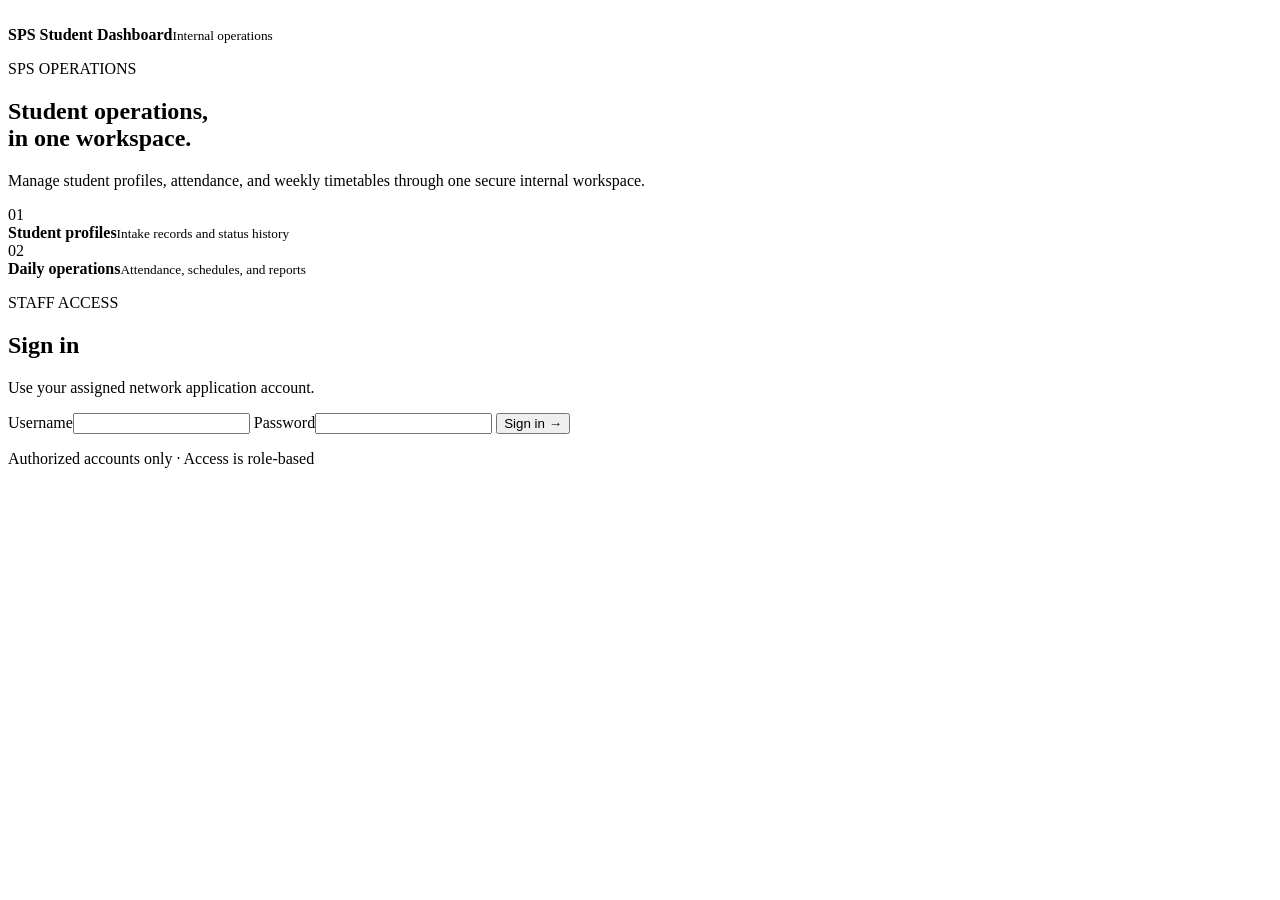
==== app/static/index.html @ d39a98c6 "Add versioned timetable resource profile lifecycle (#100) * Add versioned timetable resource profile" ====
<!doctype html>
<html lang="en">
<head>
  <meta charset="utf-8">
  <meta name="viewport" content="width=device-width, initial-scale=1">
  <title>SPS Student Dashboard</title>
  <link rel="icon" type="image/svg+xml" href="/ui/sps-dashboard-logo.svg">
  <link rel="stylesheet" href="/ui/app.css">
  <script type="module" src="/ui/app.js"></script>
</head>
<body>
  <header class="brand"><img class="brand-logo" src="/ui/sps-dashboard-logo.svg" alt="" aria-hidden="true"><div><strong>SPS Student Dashboard</strong><small>Internal operations</small></div></header>
  <main>
    <div id="notice" role="status" aria-live="polite"></div>
    <section id="signin" class="auth-card" aria-labelledby="signin-title">
      <div class="auth-welcome">
        <p class="eyebrow">SPS OPERATIONS</p>
        <h2>Student operations,<br>in one workspace.</h2>
        <p>Manage student profiles, attendance, and weekly timetables through one secure internal workspace.</p>
        <div class="auth-feature"><span>01</span><div><strong>Student profiles</strong><small>Intake records and status history</small></div></div>
        <div class="auth-feature"><span>02</span><div><strong>Daily operations</strong><small>Attendance, schedules, and reports</small></div></div>
      </div>
      <div class="auth-form-panel">
        <p class="eyebrow">STAFF ACCESS</p><h1 id="signin-title">Sign in</h1>
        <p>Use your assigned network application account.</p>
        <form id="login-form">
          <label>Username<input name="username" autocomplete="username" maxlength="120" required></label>
          <label>Password<input name="password" type="password" autocomplete="current-password" maxlength="200" required></label>
          <button type="submit">Sign in <span aria-hidden="true">→</span></button>
        </form>
        <p class="auth-footnote">Authorized accounts only · Access is role-based</p>
      </div>
    </section>
    <section id="password-screen" class="auth-card" aria-labelledby="password-title" hidden>
      <h1 id="password-title">Change your password</h1>
      <p id="password-help">Choose a new password with at least 12 characters.</p>
      <form id="password-form">
        <label>Current password<input name="current_password" type="password" autocomplete="current-password" maxlength="200" required></label>
        <label>New password<input name="new_password" type="password" autocomplete="new-password" minlength="12" maxlength="200" required></label>
        <label>Confirm new password<input name="confirmation" type="password" autocomplete="new-password" minlength="12" maxlength="200" required></label>
        <button type="submit">Save new password</button>
      </form>
      <button id="password-cancel" class="secondary" type="button">Sign out</button>
    </section>
    <section id="setup-screen" class="auth-card" aria-labelledby="setup-title" hidden>
      <p class="eyebrow">FIRST-RUN SETUP</p>
      <h1 id="setup-title">Create administrator access</h1>
      <p>Before normal operations open, create the named IT Administrator account. Its temporary password must be shared through your approved secure channel and changed at first sign-in.</p>
      <form id="setup-form">
        <label>IT Administrator username<input name="username" autocomplete="off" minlength="3" maxlength="120" pattern="[A-Za-z0-9._-]+" required></label>
        <label>Temporary password<input name="temporary_password" type="password" autocomplete="new-password" minlength="12" maxlength="200" required></label>
        <label>Confirm temporary password<input name="confirmation" type="password" autocomplete="new-password" minlength="12" maxlength="200" required></label>
        <button type="submit">Create account and finish setup</button>
      </form>
      <p>Setup is recorded in the audit log. Normal application functions unlock after this step.</p>
      <button id="setup-signout" class="secondary" type="button">Sign out</button>
    </section>
    <section id="workspace" hidden>
      <div class="workspace-bar"><div><h1 id="workspace-title">Workspace</h1><p id="identity"></p></div><div class="actions"><button id="change-password" class="secondary">Change password</button><button id="signout" class="secondary">Sign out</button></div></div>
      <nav aria-label="Workspace"><button id="dashboard-nav" class="secondary">Dashboard</button><button id="profiles-nav" class="secondary" hidden>Student profiles</button><button id="attendance-nav" class="secondary" hidden>Attendance</button><button id="timetable-nav" class="secondary">Timetable / Schedule</button><button id="legacy-pri-nav" class="secondary" hidden>Legacy timetable preflight</button><button id="users-nav" class="secondary" hidden>User administration</button><button id="audit-nav" class="secondary" hidden>Audit log</button><button id="reference-data-nav" class="secondary" hidden>Reference data</button><button id="sessions-nav" class="secondary">Account sessions</button></nav>
      <section id="dashboard-panel" hidden aria-labelledby="dashboard-title">
        <div class="section-bar"><h2 id="dashboard-title">Intake and attendance overview</h2><div class="actions"><button id="dashboard-export" class="secondary">Download filtered Excel report</button><button id="refresh-dashboard">Refresh data</button></div></div>
        <form id="dashboard-filter" class="filters">
          <label>Class<input name="class_name" maxlength="120" placeholder="All classes"></label>
          <label>Institution<input name="institution" maxlength="120" placeholder="All institutions"></label>
          <label>Category<input name="category" maxlength="40" placeholder="All categories"></label>
          <label>Profile status<select name="status"><option value="ACTIVE" selected>Active</option><option value="INACTIVE">Inactive</option><option value="ALL">All statuses</option></select></label>
          <label>Academic year<input name="academic_year" maxlength="20" placeholder="All years"></label>
          <label>Attendance from<input name="date_from" type="date"></label>
          <label>Attendance to<input name="date_to" type="date"></label>
          <button type="submit">Apply filters</button>
        </form>
        <p id="dashboard-freshness"></p>
        <p>Profile filters apply to current student profiles. Class and date filters apply to attendance sessions; attendance is not retroactively filtered by current profile attributes.</p>
        <section class="panel" aria-labelledby="monthly-report-title">
          <h3 id="monthly-report-title">Monthly attendance register</h3>
          <form id="monthly-attendance-report" class="filters">
            <label>Class<input name="class_name" maxlength="120" required></label>
            <label>Month<input name="month" type="month" required></label>
            <button type="submit">Download Excel register</button>
          </form>
          <p>Exports the active class roster with AM/PM columns, formatted for printing. Attendance codes: P present, A absent, L late, E excused, M missing.</p>
        </section>
        <div class="metrics" id="metrics"></div>
        <div class="columns"><section class="panel"><h3>Matching students by class</h3><div id="class-counts"></div></section><section class="panel"><h3>Matching students by category</h3><div id="category-counts"></div></section><section class="panel"><h3>Matching students by institution</h3><div id="institution-counts"></div></section><section class="panel"><h3>Matching students by recorded age</h3><p>Age is grouped using the profile's age in its recorded academic year.</p><div id="age-counts"></div></section></div>
        <section class="panel"><h3>Attendance sessions</h3><div class="table-wrap"><table><thead><tr><th>Date</th><th>Class</th><th>Session</th><th>Present / late</th><th>Recorded</th><th>Expected</th><th>Rate</th></tr></thead><tbody id="attendance-trend"></tbody></table></div></section>
      </section>
      <section id="profiles-panel" hidden aria-labelledby="profiles-title">
        <div class="section-bar"><h2 id="profiles-title">Student profiles</h2><button id="new-student">New student</button></div>
        <section id="student-import-panel" class="panel" aria-labelledby="student-import-title">
          <h3 id="student-import-title">Import Student Intake workbook</h3>
          <p>Select the intake year matching the sheet to import. The preview reports row numbers and field errors without displaying student values. Uploads and staged records are encrypted in the database.</p>
          <form id="student-import-form" class="filters">
            <label>Intake worksheet<select name="source_workbook"><option value="STUDENT_INTAKE_2023" selected>Student Intake 2023</option><option value="STUDENT_INTAKE_2021">Student Intake 2021</option></select></label>
            <label>Intake workbook (.xlsx)<input name="workbook" type="file" accept=".xlsx,application/vnd.openxmlformats-officedocument.spreadsheetml.sheet" required></label>
            <button type="submit">Upload and preview</button>
          </form>
          <div id="student-import-preview" hidden>
            <p id="student-import-summary"></p>
            <ul id="student-import-errors"></ul>
            <section id="student-import-warning-panel" class="panel notice-panel" hidden>
              <p>Some identity or contact values are stored as numbers in Excel. Excel may already have removed leading zeroes or rounded long numbers. Verify these values against the source before importing.</p>
              <ul id="student-import-warnings"></ul>
              <label><input id="student-import-warnings-confirm" type="checkbox"> I reviewed and accept these numeric-cell values.</label>
            </section>
            <div class="actions">
              <button id="student-import-create" type="button">Create new profiles only</button>
              <button id="student-import-update" type="button" class="secondary">Update existing profiles</button>
            </div>
            <p>Update-existing mode explicitly updates matching identifiers and creates new ones. Blank workbook cells preserve saved values. A profile changed after preview blocks the whole import.</p>
          </div>
        </section>
        <form id="profile-search" class="filters">
          <label>Search identifier or name<input name="q" maxlength="120"></label>
          <label>Profile class filter<input name="class_name" maxlength="120"></label>
          <label>Profile institution filter<input name="institution" maxlength="120"></label>
          <label>Profile status filter<input name="status" maxlength="40" list="student-statuses"></label>
          <button type="submit">Search profiles</button>
        </form>
        <p id="profile-page"></p>
        <div class="panel table-wrap"><table><thead><tr><th>Pris No.</th><th>Name</th><th>Class</th><th>Institution</th><th>Category</th><th>Status</th><th>Action</th></tr></thead><tbody id="profile-rows"></tbody></table></div>
        <div class="actions"><button id="profiles-previous" class="secondary">Previous profiles</button><button id="profiles-next" class="secondary">Next profiles</button></div>
        <section id="profile-editor" class="panel" hidden aria-labelledby="profile-editor-title">
          <div class="section-bar"><h3 id="profile-editor-title">New student profile</h3><button id="cancel-profile" class="secondary">Close profile</button></div>
          <p id="profile-version"></p>
          <form id="profile-form" class="profile-fields">
            <h4>Identity and enrolment</h4>
            <label>Pris No.<input name="pris_no" maxlength="40" required autocomplete="off"></label>
            <label>Student name<input name="name" maxlength="240" required autocomplete="off"></label>
            <label>Student class<input name="class_name" maxlength="120" required></label>
            <label>Student institution<select name="institution"><option value="">Not recorded</option></select></label>
            <label>Student category<select name="category" required><option value="">Select a category</option></select></label>
            <label>Student status<input name="status" maxlength="40" list="student-statuses" required></label>
            <label>Status effective date<input name="status_effective" type="date" required></label>
            <label>Date of birth<input name="date_of_birth" type="date" autocomplete="off"></label>
            <label>IC number<input name="ic_number" maxlength="40" autocomplete="off"></label>
            <label>EDR / ROS<input name="edr_ros" maxlength="80"></label>
            <label>Admission type<input name="admission_type" maxlength="80"></label>
            <label>Exam level<input name="exam_level" maxlength="80"></label>
            <label>Academic year<select name="academic_year"><option value="">Not recorded</option></select></label>
            <label>Age in academic year<input name="age_in_academic_year" type="number" min="0" max="120"></label>
            <label>Legacy verification detail<textarea name="verification_note" maxlength="500" rows="2"></textarea></label>
            <h4>Personal information</h4>
            <label>Gender<input name="gender" maxlength="40"></label>
            <label>Nationality<input name="nationality" maxlength="120"></label>
            <label>Citizenship<input name="citizenship" maxlength="120"></label>
            <label>Birthplace<input name="birthplace" maxlength="240"></label>
            <label>Religion<input name="religion" maxlength="120"></label>
            <label>Race<input name="race" maxlength="120"></label>
            <label>Marital status<input name="marital_status" maxlength="80"></label>
            <h4>Academic selections</h4>
            <label>Language 1<input name="language_1" maxlength="120"></label>
            <label>Language 2<input name="language_2" maxlength="120"></label>
            <label>Math 1<input name="math_1" maxlength="120"></label>
            <label>Math 2<input name="math_2" maxlength="120"></label>
            <label>CPA<input name="cpa" maxlength="120"></label>
            <label>Science<input name="science" maxlength="120"></label>
            <label>Humanities<input name="humanities" maxlength="120"></label>
            <label>Commerce 1<input name="commerce_1" maxlength="120"></label>
            <label>Commerce 2<input name="commerce_2" maxlength="120"></label>
            <label>Commerce 3<input name="commerce_3" maxlength="120"></label>
            <label>AA<input name="aa" maxlength="120"></label>
            <label>Elective<input name="elective" maxlength="120"></label>
            <h4>Next of kin and contact</h4>
            <label>Next-of-kin name<input name="next_of_kin_name" maxlength="240"></label>
            <label>Next-of-kin NRIC<input name="next_of_kin_nric" maxlength="40" autocomplete="off"></label>
            <label>Next-of-kin relationship<input name="next_of_kin_relationship" maxlength="120"></label>
            <label>Next-of-kin contact number<input name="next_of_kin_contact" maxlength="80" autocomplete="off"></label>
            <label>Next-of-kin address (ports)<textarea name="next_of_kin_address_ports" maxlength="1500" rows="2"></textarea></label>
            <label>Next-of-kin address (from student)<textarea name="next_of_kin_address_from_student" maxlength="1500" rows="2"></textarea></label>
            <label>Student contact number<input name="student_contact" maxlength="80" autocomplete="off"></label>
            <div class="actions"><button type="submit">Save profile</button><button id="reload-profile" type="button" class="secondary" hidden>Reload saved profile</button></div>
          </form>
          <p id="profile-reference-warning" class="notice-panel" role="status" hidden></p>
          <datalist id="student-statuses"><option value="ACTIVE"></option><option value="INACTIVE"></option></datalist>
          <p>Pris No. identifies the student and cannot be changed here. For existing profiles, the effective date is recorded when the status changes.</p>
          <h3>Status history</h3><div class="table-wrap"><table><thead><tr><th>Effective date</th><th>Previous status</th><th>New status</th><th>Changed by (user ID)</th></tr></thead><tbody id="profile-history"></tbody></table></div>
        </section>
      </section>
      <section id="attendance-panel" hidden aria-labelledby="attendance-title">
        <div class="section-bar"><h2 id="attendance-title">Attendance</h2><button id="new-attendance-session">New session</button></div>
        <form id="attendance-search" class="filters">
          <label>Session class filter<input name="class_name" maxlength="120"></label>
          <label>Session from<input name="date_from" type="date"></label><label>Session to<input name="date_to" type="date"></label>
          <button type="submit">Search sessions</button>
        </form>
        <p id="attendance-page"></p>
        <div class="panel table-wrap"><table><thead><tr><th>Date</th><th>Class</th><th>Type</th><th>Expected</th><th>Status</th><th>Action</th></tr></thead><tbody id="attendance-session-rows"></tbody></table></div>
        <div class="actions"><button id="attendance-previous" class="secondary">Previous sessions</button><button id="attendance-next" class="secondary">Next sessions</button></div>
        <section id="new-session-panel" class="panel" hidden aria-labelledby="new-session-title">
          <h3 id="new-session-title">Create attendance session</h3>
          <p>Select a class with current active students. Check the expected count against the class register. For a class on a published timetable, load the scheduled class to retain its timetable source.</p>
          <form id="new-session-form" class="profile-fields">
            <label>Session date<input name="session_date" type="date" required></label>
            <div class="panel"><h4>Published timetable class (optional)</h4><div class="actions"><label>Academic year<input id="scheduled-academic-year" maxlength="20" placeholder="For example, 2026"></label><button id="load-scheduled-classes" type="button" class="secondary">Load published classes for date</button></div><label>Scheduled class<select id="scheduled-class-select"><option value="">Select a published class</option></select></label><p id="scheduled-classes-summary"></p></div>
            <label><span id="session-class-label">Session class</span><select name="class_name" aria-labelledby="session-class-label" required></select></label>
            <label><span id="session-type-label">Session type</span><select name="session_type" aria-labelledby="session-type-label"><option value="MORNING">Morning</option><option value="AFTERNOON">Afternoon</option><option value="FULL_DAY">Full day</option></select></label>
            <label>Expected students<input name="expected_count" type="number" min="1" max="10000" required></label>
            <label>Session notes<textarea name="notes" maxlength="1000"></textarea></label>
            <div class="actions"><button type="submit">Create session</button><button id="cancel-new-session" type="button" class="secondary">Cancel new session</button></div>
          </form>
        </section>
        <section id="attendance-editor" class="panel" hidden aria-labelledby="attendance-editor-title">
          <div class="section-bar"><h3 id="attendance-editor-title">Session records</h3><button id="reload-attendance" class="secondary">Reload session</button></div>
          <p id="attendance-summary"></p>
          <p id="attendance-notes"></p>
          <div class="table-wrap"><table><thead><tr><th>Pris No.</th><th>Student</th><th>Attendance</th><th>Correction reason</th><th>Action</th></tr></thead><tbody id="attendance-record-rows"></tbody></table></div>
          <section id="attendance-write-panel">
            <h3 id="record-editor-title">Record attendance</h3>
            <form id="attendance-record-form" class="profile-fields">
              <label>Attendance Pris No.<input name="pris_no" maxlength="40" required></label>
              <label><span id="attendance-mark-label">Attendance status</span><select name="attendance_status" aria-labelledby="attendance-mark-label"><option value="PRESENT">Present</option><option value="ABSENT">Absent</option><option value="LATE">Late</option><option value="EXCUSED">Excused</option><option value="MISSING">Missing</option></select></label>
              <label>Correction reason<textarea name="correction_reason" maxlength="1000"></textarea></label>
              <div class="actions"><button type="submit">Save attendance</button><button id="cancel-correction" class="secondary" type="button" hidden>Cancel correction</button></div>
            </form>
            <h3>Find a roster student</h3><p>Attendance uses the roster captured when this session was created. A legacy session from before roster snapshots may show only students with existing attendance records.</p>
            <form id="attendance-student-search" class="filters"><label>Eligible student identifier or name<input name="q" maxlength="120"></label><button type="submit">Find eligible students</button></form>
            <p id="eligible-summary"></p><div class="table-wrap"><table><thead><tr><th>Pris No.</th><th>Student</th><th>Action</th></tr></thead><tbody id="eligible-student-rows"></tbody></table></div>
            <h3>Adjust expected count</h3><form id="attendance-count-form" class="filters"><label>Revised expected count<input name="expected_count" type="number" min="1" max="10000" required></label><label>Count change reason<input name="reason" maxlength="1000" required></label><button type="submit">Update expected count</button></form>
            <h3>Close session</h3><p>Closed sessions cannot be edited. Incomplete attendance requires an explicit decision and reason.</p>
            <form id="attendance-close-form" class="filters"><label><input name="allow_incomplete" type="checkbox">Close incomplete attendance</label><label>Closure reason<input name="reason" maxlength="1000"></label><button type="submit">Close session</button></form>
          </section>
        </section>
      </section>
      <section id="users-panel" hidden aria-labelledby="users-title">
        <h2 id="users-title">User administration</h2>
        <p>Create named accounts and assign roles. New users must change their temporary password before accessing the application.</p>
        <form id="create-user-form" class="panel filters">
          <label>New username<input name="username" autocomplete="off" minlength="3" maxlength="120" pattern="[A-Za-z0-9._-]+" required></label>
          <label>Temporary password<input name="temporary_password" type="password" autocomplete="new-password" minlength="12" maxlength="200" required></label>
          <label><span id="assigned-role-label">Assigned role</span><select name="role" aria-labelledby="assigned-role-label"><option>IT Administrator</option><option>Operator</option><option>Executive</option><option>Superuser</option></select></label>
          <button type="submit">Create account</button>
        </form>
        <div class="section-bar"><h3>Accounts</h3><button id="refresh-users" class="secondary">Refresh accounts</button></div>
        <div class="panel table-wrap"><table><thead><tr><th>Username</th><th>Role</th><th>Active</th><th>Password change</th><th>Actions</th></tr></thead><tbody id="user-rows"></tbody></table></div>
        <form id="reset-user-form" class="panel filters" hidden>
          <h3 id="reset-user-title">Reset password</h3>
          <input name="user_id" type="hidden">
          <label>New temporary password<input name="temporary_password" type="password" autocomplete="new-password" minlength="12" maxlength="200" required></label>
          <button type="submit">Set temporary password</button>
          <button id="cancel-reset-user" class="secondary" type="button">Cancel</button>
        </form>
      </section>
      <section id="reference-data-panel" hidden aria-labelledby="reference-data-title">
        <div class="section-bar"><div><h2 id="reference-data-title">Student reference data</h2><p>Maintain controlled categories, institutions and academic years used by operations.</p></div><button id="refresh-reference-data" class="secondary" type="button">Refresh catalogs</button></div>
        <div class="resource-tabs" role="tablist" aria-label="Reference catalogs">
          <button type="button" class="is-selected" data-reference-tab="categories" role="tab" aria-selected="true">Categories</button>
          <button type="button" data-reference-tab="institutions" role="tab" aria-selected="false">Institutions</button>
          <button type="button" data-reference-tab="academic-years" role="tab" aria-selected="false">Academic years</button>
        </div>
        <p id="reference-catalog-help"></p>
        <section class="panel" aria-labelledby="student-import-retention-title">
          <h3 id="student-import-retention-title">Encrypted import staging retention</h3>
          <p>Old encrypted workbook and staged-row payloads can be purged while preserving imported student profiles, import outcomes and audit history. The retention age is set by the server's <code>STUDENT_IMPORT_RETENTION_DAYS</code> configuration; zero disables purging.</p>
          <p id="student-import-retention-status" aria-live="polite">Retention status has not been loaded.</p>
          <div class="actions">
            <button id="student-import-retention-dry-run" class="secondary" type="button">Preview eligible payloads</button>
            <button id="student-import-retention-purge" type="button" disabled>Purge eligible payloads</button>
          </div>
          <label class="checkline"><input id="student-import-retention-confirm" type="checkbox"> I understand this permanently removes the retained import workbook and staged-row payloads.</label>
          <p id="student-import-retention-result" aria-live="polite"></p>
        </section>
        <form id="reference-catalog-create" class="panel profile-fields">
          <h3 id="reference-catalog-form-title">Add category</h3>
          <label>Name<input name="name" maxlength="120" required></label>
          <label>Description<textarea name="description" maxlength="1000"></textarea></label>
          <label data-reference-dates hidden>Effective from<input name="effective_from" type="date"></label>
          <label data-reference-dates hidden>Effective to<input name="effective_to" type="date"></label>
          <button type="submit">Add reference value</button>
        </form>
        <div class="panel table-wrap"><table><thead><tr><th>Name</th><th>Description</th><th>Effective from</th><th>Effective to</th><th>Active</th><th>Version</th><th>Action</th></tr></thead><tbody id="reference-catalog-rows"></tbody></table></div>
      </section>
      <section id="legacy-pri-panel" hidden aria-labelledby="legacy-pri-title">
        <div class="section-bar"><div><h2 id="legacy-pri-title">Legacy timetable preflight</h2><p>Validate and map a legacy project before creating a draft. Import is explicit and never approves or publishes a timetable.</p></div></div>
        <section class="panel">
          <h3>Reconcile a .pri project</h3>
          <p>The encrypted project is processed in memory and discarded after each action. Validation omits names; inspect labels only when you need to map them. Numeric Period 3 is lunch here and cannot be imported as a lesson.</p>
          <form id="legacy-pri-form" class="filters">
            <label>Legacy project (.pri)<input name="project" type="file" accept=".pri,application/octet-stream" required></label>
            <button type="submit">Validate project</button>
          </form>
          <button id="legacy-pri-inspect-button" class="secondary" type="button" hidden>Inspect source labels for mapping</button>
          <p id="legacy-pri-status" aria-live="polite">No project has been checked in this session.</p>
          <div id="legacy-pri-result" hidden>
            <h4>Resource and record counts</h4><div id="legacy-pri-counts" class="metrics"></div>
            <h4>Legacy period mapping</h4><div id="legacy-pri-periods" class="metrics"></div>
            <h4>Availability profile formats</h4><div id="legacy-pri-availability" class="metrics"></div>
            <h4>Issues to reconcile</h4><p>Preflight results omit names. Click a 1-based source row to inspect the selected project and jump to the affected record.</p><ul id="legacy-pri-issues"></ul>
            <p id="legacy-pri-readiness"></p>
          </div>
          <section id="legacy-pri-source" class="panel" hidden aria-labelledby="legacy-pri-source-title">
            <h3 id="legacy-pri-source-title">Source labels for IT reconciliation</h3>
            <p>These decrypted labels are shown only after you choose to inspect them. The project is not stored. Sign out to clear the displayed source data.</p>
            <details><summary>Teachers</summary><div class="table-wrap"><table><thead><tr><th>Source row</th><th>Legacy ID</th><th>Short name</th><th>Full name</th><th>Adjunct</th><th>Availability</th></tr></thead><tbody id="legacy-pri-source-teachers"></tbody></table></div></details>
            <details><summary>Subjects</summary><div class="table-wrap"><table><thead><tr><th>Source row</th><th>Legacy ID</th><th>Name</th></tr></thead><tbody id="legacy-pri-source-subjects"></tbody></table></div></details>
            <details><summary>Classes</summary><div class="table-wrap"><table><thead><tr><th>Source row</th><th>Legacy ID</th><th>Name</th></tr></thead><tbody id="legacy-pri-source-classes"></tbody></table></div></details>
            <details><summary>Lesson requirements</summary><div class="table-wrap"><table><thead><tr><th>Source row</th><th>Teacher</th><th>Subject</th><th>Class</th><th>Weekly periods</th><th>Block length</th></tr></thead><tbody id="legacy-pri-source-lessons"></tbody></table></div></details>
            <details><summary>Placed schedule rows</summary><div class="table-wrap"><table><thead><tr><th>Source row</th><th>Class</th><th>Teacher</th><th>Subject</th><th>Day</th><th>Legacy period</th></tr></thead><tbody id="legacy-pri-source-placements"></tbody></table></div></details>
            <section id="legacy-pri-import-panel" class="panel" hidden aria-labelledby="legacy-pri-import-title">
              <h3 id="legacy-pri-import-title">Map resources and create a draft</h3>
              <p>Choose the matching application resource for every source row. Import creates a new draft, checks it against the active timetable rules, and records its source fingerprint. It does not approve or publish the timetable. Unplaced records, lunch rows, whole-school entries and ambiguous availability must be reconciled first.</p>
              <form id="legacy-pri-import-form" class="profile-fields">
                <label>Draft name<input name="name" maxlength="120" required></label>
                <label>Academic year<input name="academic_year" maxlength="20" required></label>
                <label>Week starting Monday<input name="week_start" type="date" required></label>
                <h4>Teacher mappings</h4><div id="legacy-pri-map-teachers" class="table-wrap"></div>
                <h4>Subject mappings</h4><div id="legacy-pri-map-subjects" class="table-wrap"></div>
                <h4>Class mappings</h4><div id="legacy-pri-map-classes" class="table-wrap"></div>
                <h4>Composite teacher groups</h4><div id="legacy-pri-map-groups" class="table-wrap"></div>
                <button type="submit">Import as draft</button>
              </form>
            </section>
          </section>
        </section>
      </section>
      <section id="audit-panel" hidden aria-labelledby="audit-title">
        <div class="section-bar"><div><h2 id="audit-title">System audit</h2><p>Read-only record of application and security events, newest first.</p></div><button id="refresh-audit" class="secondary">Refresh audit log</button></div>
        <form id="audit-filter" class="filters panel">
          <label>Action<input name="action" maxlength="80" placeholder="e.g. user.created"></label>
          <label>Entity type<input name="entity_type" maxlength="80" placeholder="e.g. user"></label>
          <label>Actor ID<input name="actor_id" type="number" min="1" step="1"></label>
          <button type="submit">Apply filters</button>
          <button id="clear-audit-filters" class="secondary" type="button">Clear filters</button>
        </form>
        <p id="audit-page-status" aria-live="polite"></p>
        <div class="panel table-wrap">
          <table><thead><tr><th>Time</th><th>Actor</th><th>Action</th><th>Entity</th><th>Details</th></tr></thead><tbody id="audit-rows"></tbody></table>
        </div>
        <div class="actions"><button id="audit-previous" class="secondary" type="button">Previous events</button><button id="audit-next" class="secondary" type="button">Next events</button></div>
      </section>
      <section id="sessions-panel" hidden aria-labelledby="sessions-title">
        <div class="section-bar"><div><h2 id="sessions-title">Account sessions</h2><p>Review active sign-ins for this account and revoke sessions you no longer recognize.</p></div><div class="actions"><button id="revoke-other-sessions" class="secondary">Revoke other sessions</button><button id="refresh-sessions" class="secondary">Refresh sessions</button></div></div>
        <div class="panel table-wrap"><table><thead><tr><th>Signed in</th><th>Expires</th><th>Status</th><th>Action</th></tr></thead><tbody id="session-rows"></tbody></table></div>
      </section>
      <section id="timetable-panel" hidden aria-labelledby="timetable-title">
        <div class="section-bar"><div><h2 id="timetable-title">Timetable / Schedule</h2><p>Plan, amend and export the weekly timetable.</p></div><button id="refresh-timetables" class="secondary">Refresh schedules</button></div>
        <div class="timetable-workspace">
        <aside class="timetable-sidebar" aria-label="Timetable workspace">
          <p class="eyebrow">SCHEDULING</p>
          <button type="button" aria-label="Timetable" class="timetable-side-link is-active" data-timetable-page="board">▦ &nbsp; Timetable</button>
          <button type="button" aria-label="Reports &amp; export" class="timetable-side-link" data-timetable-page="reports">▤ &nbsp; Reports &amp; export</button>
          <button type="button" aria-label="Classes &amp; teachers" class="timetable-side-link" data-timetable-page="resources">◉ &nbsp; Classes &amp; teachers</button>
          <button type="button" aria-label="Periods &amp; rules" class="timetable-side-link" data-timetable-page="periods">◷ &nbsp; Periods &amp; rules</button>
          <button type="button" aria-label="Fixed events" class="timetable-side-link" data-timetable-page="fixed-events">Fixed events</button>
        </aside>
        <div class="timetable-content">
        <section id="timetable-board-page" class="timetable-page">
        <div class="timetable-toolbar panel">
          <div class="segmented" role="group" aria-label="Timetable grouping"><button type="button" id="timetable-by-class" class="is-selected">By class</button><button type="button" id="timetable-by-teacher">By teacher</button></div>
          <label id="timetable-class-filter-wrap">Selected class<select id="timetable-class-filter"></select></label>
          <label id="timetable-teacher-filter-wrap" hidden>Teacher<select id="timetable-teacher-filter"></select></label>
          <label>Board view<select id="timetable-board-mode"><option value="weekly">Weekly board</option><option value="amend">Amend 4-up</option></select></label>
          <label>Search<input id="timetable-search" type="search" placeholder="Class or teacher"></label>
          <button id="timetable-print" class="secondary" type="button">Export / Print</button>
        </div>
        <form id="timetable-create-form" class="panel profile-fields" hidden>
          <h3>Create weekly draft</h3>
          <label>Draft name<input name="name" maxlength="120" required></label>
          <label>Academic year<input name="academic_year" maxlength="20" required></label>
          <label>Week starting Monday<input name="week_start" type="date" required></label>
          <label>Classes to include<select name="class_ids" multiple size="5" required aria-describedby="timetable-class-help"></select></label>
          <p id="timetable-class-help">Select one or more active instructional classes with valid scheduling rules and lesson requirements.</p>
          <button type="submit">Create draft</button>
        </form>
        <details id="lesson-requirements" class="panel"><summary>Lesson requirements</summary>
        <form id="timetable-lesson-form" class="panel profile-fields">
          <h3>Create weekly lesson requirement</h3><label>Academic year<input name="academic_year" maxlength="20" required></label><label>Instructional class<select name="instructional_class_id" required></select></label><label>Teacher<select name="teacher_id" required></select></label><label>Subject<select name="subject_id" required></select></label><label>Periods per week<input name="weekly_count" type="number" min="1" max="20" value="1" required></label><label>Preferred block length<input name="block_length" type="number" min="1" max="4" value="1" required></label><button type="submit">Save lesson requirement</button>
        </form>
        </details>
        <div class="section-bar"><h3>Saved timetables</h3><button id="new-timetable" hidden>Create weekly draft</button></div>
        <section id="timetable-editor" class="panel" hidden aria-labelledby="timetable-editor-title">
          <div class="section-bar"><div><h3 id="timetable-editor-title">Weekly timetable</h3><p id="timetable-version-detail"></p><form id="timetable-rename-form" class="actions timetable-rename-form" hidden><label for="timetable-rename-input">Draft name</label><input id="timetable-rename-input" name="name" maxlength="120" required><button id="timetable-rename-save" type="submit">Save name</button><button id="timetable-rename-cancel" class="secondary" type="button">Cancel</button></form></div><div class="actions"><button id="timetable-rename-open" class="secondary" type="button" hidden>Rename draft</button><label>Classes per page<select id="timetable-density"><option>2</option><option selected>4</option><option>6</option><option>8</option><option>12</option><option>16</option><option>24</option><option>32</option></select></label><button id="timetable-reload" class="secondary">Reload draft</button><button id="timetable-previous" class="secondary">Previous classes</button><button id="timetable-next" class="secondary">Next classes</button></div></div>
          <div id="timetable-amend-tools" class="actions amend-tools" hidden aria-label="Amend 4-up actions">
            <button id="timetable-swap-mode" class="secondary" type="button">Select lessons to swap</button>
            <span id="timetable-swap-status" aria-live="polite">Select two unlocked lesson blocks to exchange their day and period. You can also drag an unlocked block to an empty slot or another unlocked block in the same class.</span>
            <button id="timetable-swap-confirm" type="button" disabled>Swap selected lessons</button>
          </div>
          <div class="timetable-board-layout">
            <div id="timetable-grid" class="timetable-grid"></div>
            <div id="timetable-summary" class="timetable-summary" hidden></div>
            <form id="timetable-placement-form" class="panel profile-fields" hidden>
              <h3 id="timetable-placement-title">Add lesson</h3><p id="timetable-placement-location"></p>
              <input name="placement_id" type="hidden">
              <label>Weekday<select name="weekday" required><option value="MON">Monday</option><option value="TUE">Tuesday</option><option value="WED">Wednesday</option><option value="THU">Thursday</option><option value="FRI">Friday</option></select></label>
              <label>Starting period<select name="start_period" required><option value="P1">P1</option><option value="P2">P2</option><option value="P3">P4</option><option value="P4">P5</option></select></label>
              <label>Lesson requirement<select name="lesson_requirement_id" required></select></label>
              <label>Block length<select name="period_count" required></select></label>
              <label>Note<input name="note" maxlength="500"></label>
              <div class="actions"><button type="submit">Save lesson</button><button id="timetable-remove" class="secondary" type="button" hidden>Remove lesson</button><button id="timetable-lock" class="secondary" type="button" hidden>Lock lesson</button><button id="timetable-cancel-placement" class="secondary" type="button">Cancel</button></div>
            </form>
          </div>
          <section class="panel"><h3>Unplaced lesson requirements</h3><div class="table-wrap"><table><thead><tr><th>Class</th><th>Subject</th><th>Teacher</th><th>Remaining periods</th><th>Available block sizes</th></tr></thead><tbody id="timetable-pending"></tbody></table></div></section>
          <div class="actions timetable-actions"><label>Generation mode<select id="timetable-generation-mode"><option value="FILL_PENDING">Fill unplaced lessons</option><option value="REPLACE_UNLOCKED">Replace unlocked lessons</option></select></label><label>Search budget<input id="timetable-search-budget" type="number" min="1" max="10000" value="2000"></label><button id="timetable-generate">Generate timetable</button><button id="timetable-approve" hidden>Approve complete draft</button><button id="timetable-publish" hidden>Publish timetable</button><button id="timetable-unpublish" class="secondary" hidden>Unpublish timetable</button><button id="timetable-download-report" class="secondary" type="button">Download class and teacher reports</button></div>
          <p id="timetable-generation-summary"></p>
        </section>
        </section>
        <section id="timetable-reports-page" class="timetable-page" hidden>
          <h3>Reports &amp; export</h3><p>Print or save a clean PDF for sharing. Use the browser print dialog and choose “Save as PDF”.</p>
          <div class="report-cards">
            <article class="panel"><span class="report-icon">▦</span><h3>Timetable by class</h3><p>Weekly class schedules, including the lunch and muster row.</p><button type="button" data-print-report="class">Open class print view</button></article>
            <article class="panel"><span class="report-icon">◉</span><h3>Timetable by teacher</h3><p>Teaching schedule, free periods and assigned classes.</p><button type="button" data-print-report="teacher">Open teacher print view</button></article>
          </div>
          <button type="button" id="timetable-print-both">Open class and teacher print views</button>
          <section class="panel"><h3>Report options</h3><label class="checkline"><input id="print-lunch-row" type="checkbox" checked> Include lunch / muster row</label><label class="checkline"><input id="print-all-periods" type="checkbox" checked> Include all five timetable periods</label></section>
          <section class="panel"><h3>Saved timetable versions</h3><div class="table-wrap"><table><thead><tr><th>Name</th><th>Year</th><th>Week</th><th>Status</th><th>Revision</th><th></th></tr></thead><tbody id="timetable-version-rows"></tbody></table></div></section>
        </section>
        <section id="timetable-resources-page" class="timetable-page" hidden>
          <h3>Classes &amp; teachers</h3><p>Manage the resources used when building the timetable.</p><p id="timetable-resource-summary"></p>
          <div class="resource-tabs" role="tablist"><button type="button" class="is-selected" data-resource-tab="teachers">Teachers</button><button type="button" data-resource-tab="classes">Classes &amp; clusters</button><button type="button" data-resource-tab="subjects">Subjects</button></div>
          <section class="resource-tab-panel" data-resource-panel="teachers"><div class="section-bar"><h3>Teacher profiles</h3><button type="button" data-open-resource-form="timetable-teacher-form">Add teacher</button></div><div class="filters"><label>Search teachers<input id="teacher-search" type="search" placeholder="Name or code"></label></div><div class="table-wrap"><table><thead><tr><th>Code</th><th>Name</th><th>Status / type</th><th>Available periods / week</th><th>Group members</th><th>Actions</th></tr></thead><tbody id="timetable-teacher-rows"></tbody></table></div><form id="timetable-teacher-form" class="profile-fields resource-form" data-create-label="Create teacher" hidden><h3>Create teacher profile</h3><input name="expected_revision" type="hidden"><label>Teacher code<input name="short_code" maxlength="24" required></label><label>Teacher name<input name="full_name" maxlength="160" required></label><label><input name="is_adjunct" type="checkbox">Adjunct teacher</label><label><input name="is_active" type="checkbox" checked>Active</label><fieldset id="teacher-availability"><legend>Available teaching periods</legend></fieldset><div><button type="submit">Create teacher</button><button type="button" class="secondary" data-cancel-resource hidden>Cancel</button></div></form><form id="timetable-teacher-group-form" class="profile-fields"><h3>Create composite teacher group</h3><p>Each selected teacher is checked for availability and clashes separately. Groups cannot contain other groups.</p><label>Group code<input name="short_code" maxlength="24" required></label><label>Group name<input name="full_name" maxlength="160" required></label><label>Individual teachers<select name="member_ids" multiple size="6" required></select></label><button type="submit">Create teacher group</button></form></section>
          <section class="resource-tab-panel" data-resource-panel="classes" hidden><div class="columns"><form id="timetable-class-form" class="profile-fields resource-form" data-create-label="Create class"><h3>Create instructional class</h3><input name="expected_revision" type="hidden"><label>Class code<input name="code" maxlength="24" required></label><label>Class name<input name="name" maxlength="120" required></label><label>Description<textarea name="description" maxlength="2000"></textarea></label><label>Reporting order<input name="reporting_order" type="number" min="0" max="10000" value="0" required></label><label><input name="is_active" type="checkbox" checked>Active</label><div><button type="submit">Create class</button><button type="button" class="secondary" data-cancel-resource hidden>Cancel</button></div></form><form id="timetable-cluster-form" class="profile-fields"><h3>Create class cluster</h3><label>Cluster code<input name="code" maxlength="24" required></label><label>Cluster name<input name="name" maxlength="120" required></label><button type="submit">Create cluster</button></form><form id="timetable-cluster-member-form" class="profile-fields"><h3>Add class to cluster</h3><label>Cluster<select name="cluster_id" required></select></label><label>Instructional class<select name="instructional_class_id" required></select></label><button type="submit">Add class to cluster</button></form><form id="student-class-mapping-form" class="profile-fields"><h3>Map intake class label</h3><p>Link an exact class label from an intake worksheet to an active instructional class.</p><label>Intake worksheet<select name="source_workbook"><option value="STUDENT_INTAKE_2023">Student Intake 2023</option><option value="STUDENT_INTAKE_2021">Student Intake 2021</option></select></label><label>Workbook class label<input name="source_label" maxlength="120" required></label><label>Instructional class<select name="instructional_class_id" required></select></label><button type="submit">Save class mapping</button></form></div><section id="student-class-mapping-section" class="panel" hidden aria-labelledby="student-class-mapping-title"><h3 id="student-class-mapping-title">Student intake class mappings</h3><p>Operators can review how intake workbook class labels map to timetable classes. IT Administrators can change these mappings here.</p><div class="table-wrap"><table><thead><tr><th>Workbook</th><th>Source label</th><th>Instructional class</th><th>Active</th><th>Version</th><th>Action</th></tr></thead><tbody id="student-class-mapping-rows"></tbody></table></div></section><section id="attendance-class-mapping-section" class="panel" hidden aria-labelledby="attendance-class-mapping-title"><h3 id="attendance-class-mapping-title">Attendance to timetable class mappings</h3><p>Map each student profile class to its instructional timetable class. This mapping is independent of the intake workbook crosswalk.</p><form id="attendance-class-mapping-form" class="profile-fields" hidden><label>Student profile class<input name="student_class_name" maxlength="120" required></label><label>Instructional timetable class<select name="instructional_class_id" required></select></label><button type="submit">Create attendance mapping</button></form><div class="table-wrap"><table><thead><tr><th>Student class</th><th>Instructional class</th><th>Active students</th><th>Mapping active</th><th>Version</th><th>Action</th></tr></thead><tbody id="attendance-class-mapping-rows"></tbody></table></div></section><section class="panel"><h3>Instructional classes</h3><div class="table-wrap"><table><thead><tr><th>Code</th><th>Name</th><th>Status</th><th>Actions</th></tr></thead><tbody id="timetable-class-rows"></tbody></table></div></section></section>
          <section class="resource-tab-panel" data-resource-panel="subjects" hidden><form id="timetable-subject-form" class="profile-fields resource-form" data-create-label="Create subject"><h3>Create subject</h3><input name="expected_revision" type="hidden"><label>Subject code<input name="code" maxlength="24" required></label><label>Subject name<input name="name" maxlength="120" required></label><label>Description<textarea name="description" maxlength="2000"></textarea></label><label><input name="is_active" type="checkbox" checked>Active</label><div><button type="submit">Create subject</button><button type="button" class="secondary" data-cancel-resource hidden>Cancel</button></div></form><section class="panel"><h3>Subjects</h3><div class="table-wrap"><table><thead><tr><th>Code</th><th>Name</th><th>Status</th><th>Actions</th></tr></thead><tbody id="timetable-subject-rows"></tbody></table></div></section></section>
        </section>
        <section id="timetable-periods-page" class="timetable-page" hidden><h3>Periods &amp; rules</h3><p>Default period slots apply to all classes. Class and cluster overrides replace the corresponding default slot for future timetable drafts. Period 3 is lunch / muster.</p><form id="timetable-period-form" class="profile-fields panel"><h3>Create or override a period</h3><label>Scope<select name="scope"><option value="DEFAULT">All classes (default)</option><option value="CLASS">One class</option><option value="CLUSTER">Class cluster</option></select></label><label>Class or cluster<select name="target_id"></select></label><label>Period<select name="slot_code"><option value="P1">P1</option><option value="P2">P2</option><option value="LUNCH">P3 · Lunch / Muster</option><option value="P3">P4</option><option value="P4">P5</option></select></label><label>Display label<input name="label" maxlength="80" required></label><label>Starts at<input name="starts_at" type="time" required></label><label>Ends at<input name="ends_at" type="time" required></label><button type="submit">Save period definition</button></form><section class="panel"><h3>Period definitions</h3><div class="table-wrap"><table><thead><tr><th>Scope</th><th>Target</th><th>Slot</th><th>Label</th><th>Start</th><th>End</th><th>Action</th></tr></thead><tbody id="timetable-period-rows"></tbody></table></div></section><form id="timetable-rule-form" class="profile-fields panel"><h3>Scheduling rule</h3><label>Academic year<input name="academic_year" maxlength="20" required></label><label>Rule scope<select name="target_type"><option>CLASS</option><option>CLUSTER</option></select></label><label>Class or cluster<select name="target_id" required></select></label><label>Effective from<input name="effective_from" type="date" required></label><label>Effective to (optional)<input name="effective_to" type="date"></label><label>Daily lesson limit<input name="max_lessons_per_day" type="number" min="1" max="4" value="4" required></label><label>Allowed days<select name="allowed_days" multiple size="5"><option selected>MON</option><option selected>TUE</option><option selected>WED</option><option selected>THU</option><option selected>FRI</option></select></label><label>Allowed teaching periods<select name="allowed_periods" multiple size="4"><option selected>P1</option><option selected>P2</option><option selected>P3</option><option selected>P4</option></select></label><button type="submit">Save scheduling rule</button></form></section>
          <section id="timetable-fixed-events-page" class="timetable-page" hidden><section id="timetable-fixed-events-section" class="panel"><h3>Recurring fixed events</h3><p>Configure school events for selected teachers or classes, or apply them to all active targets. Events display in free cells; lessons retain priority. Period 3 lunch is managed separately.</p><form id="timetable-fixed-event-form" class="profile-fields" hidden><input name="expected_version" type="hidden"><label>Academic year<input name="academic_year" maxlength="20" required></label><label>Event name<input name="label" maxlength="120" required></label><label>Audience<select name="audience_type"><option value="TEACHER">Teachers</option><option value="CLASS">Classes</option></select></label><label>Targets<select name="target_mode"><option value="ALL">All active targets</option><option value="SELECTED">Selected targets</option></select></label><label>Selected targets<select name="target_ids" multiple size="6"></select></label><fieldset id="fixed-event-slots"><legend>Teaching periods only; Period 3 lunch is separate</legend></fieldset><div><button type="submit">Save fixed event</button><button type="button" id="fixed-event-cancel" class="secondary" hidden>Cancel edit</button></div></form><div class="section-bar"><h4>Configured events</h4><button type="button" id="fixed-event-new" hidden>New fixed event</button></div><div class="table-wrap"><table><thead><tr><th>Year</th><th>Event</th><th>Audience</th><th>Targets</th><th>Days / periods</th><th>Status</th><th>Actions</th></tr></thead><tbody id="fixed-event-rows"></tbody></table></div></section></section>
        </div></div>
      </section>
    </section>
    <noscript>JavaScript is required to use the SPS Student Dashboard.</noscript>
  </main>
</body>
</html>
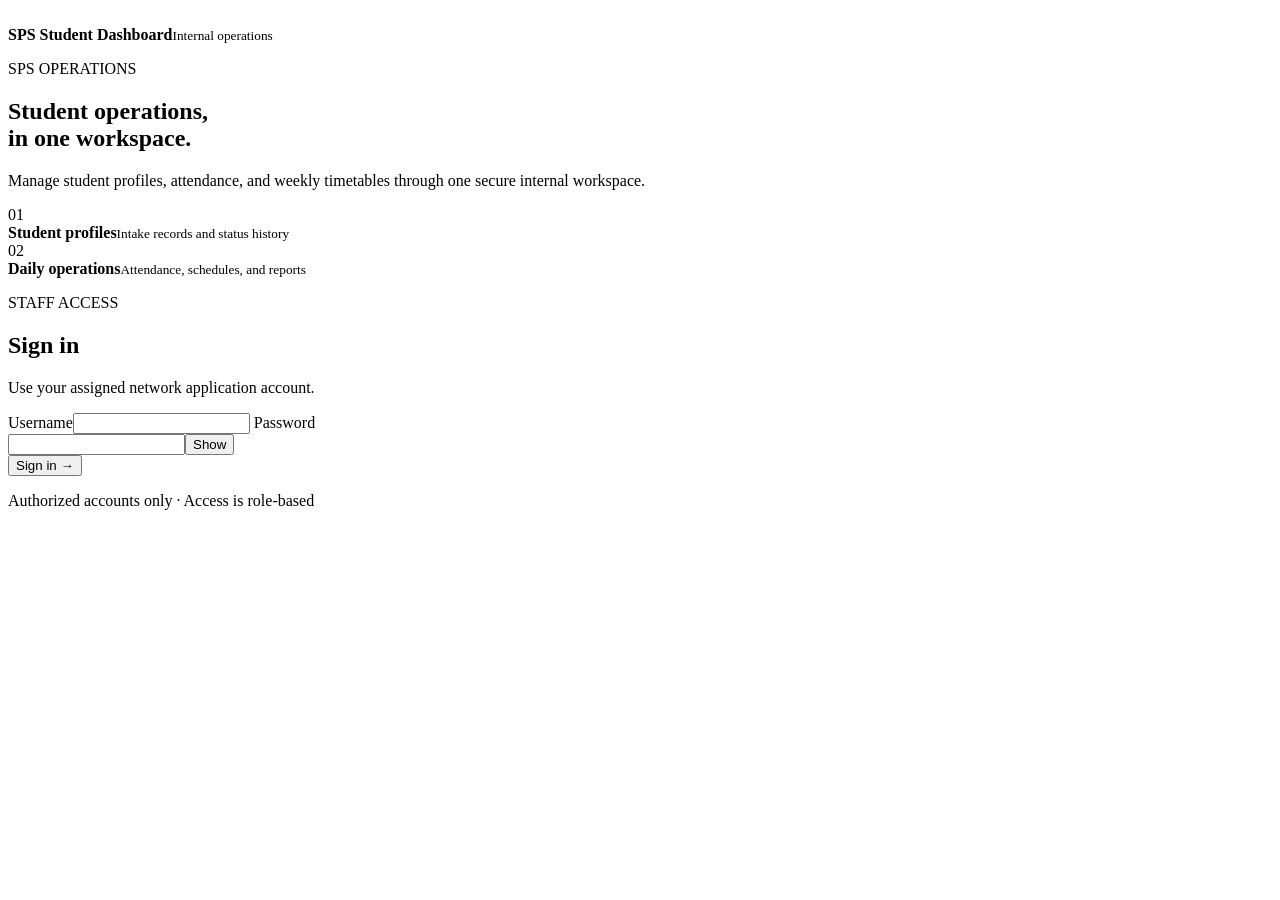
==== commit 53a5efcb: "Support legacy R07 schedule imports and password visibility" ====
--- a/app/static/index.html
+++ b/app/static/index.html
@@ -25,7 +25,7 @@
         <p>Use your assigned network application account.</p>
         <form id="login-form">
           <label>Username<input name="username" autocomplete="username" maxlength="120" required></label>
-          <label>Password<input name="password" type="password" autocomplete="current-password" maxlength="200" required></label>
+          <label>Password<div class="password-control"><input name="password" aria-label="Password" type="password" autocomplete="current-password" maxlength="200" required><button class="secondary password-toggle" type="button" data-password-toggle aria-pressed="false">Show</button></div></label>
           <button type="submit">Sign in <span aria-hidden="true">→</span></button>
         </form>
         <p class="auth-footnote">Authorized accounts only · Access is role-based</p>
@@ -35,9 +35,9 @@
       <h1 id="password-title">Change your password</h1>
       <p id="password-help">Choose a new password with at least 12 characters.</p>
       <form id="password-form">
-        <label>Current password<input name="current_password" type="password" autocomplete="current-password" maxlength="200" required></label>
-        <label>New password<input name="new_password" type="password" autocomplete="new-password" minlength="12" maxlength="200" required></label>
-        <label>Confirm new password<input name="confirmation" type="password" autocomplete="new-password" minlength="12" maxlength="200" required></label>
+        <label>Current password<div class="password-control"><input name="current_password" aria-label="Current password" type="password" autocomplete="current-password" maxlength="200" required><button class="secondary password-toggle" type="button" data-password-toggle aria-pressed="false">Show</button></div></label>
+        <label>New password<div class="password-control"><input name="new_password" aria-label="New password" type="password" autocomplete="new-password" minlength="12" maxlength="200" required><button class="secondary password-toggle" type="button" data-password-toggle aria-pressed="false">Show</button></div></label>
+        <label>Confirm new password<div class="password-control"><input name="confirmation" aria-label="Confirm new password" type="password" autocomplete="new-password" minlength="12" maxlength="200" required><button class="secondary password-toggle" type="button" data-password-toggle aria-pressed="false">Show</button></div></label>
         <button type="submit">Save new password</button>
       </form>
       <button id="password-cancel" class="secondary" type="button">Sign out</button>
@@ -48,8 +48,8 @@
       <p>Before normal operations open, create the named IT Administrator account. Its temporary password must be shared through your approved secure channel and changed at first sign-in.</p>
       <form id="setup-form">
         <label>IT Administrator username<input name="username" autocomplete="off" minlength="3" maxlength="120" pattern="[A-Za-z0-9._-]+" required></label>
-        <label>Temporary password<input name="temporary_password" type="password" autocomplete="new-password" minlength="12" maxlength="200" required></label>
-        <label>Confirm temporary password<input name="confirmation" type="password" autocomplete="new-password" minlength="12" maxlength="200" required></label>
+        <label>Temporary password<div class="password-control"><input name="temporary_password" aria-label="Temporary password" type="password" autocomplete="new-password" minlength="12" maxlength="200" required><button class="secondary password-toggle" type="button" data-password-toggle aria-pressed="false">Show</button></div></label>
+        <label>Confirm temporary password<div class="password-control"><input name="confirmation" aria-label="Confirm temporary password" type="password" autocomplete="new-password" minlength="12" maxlength="200" required><button class="secondary password-toggle" type="button" data-password-toggle aria-pressed="false">Show</button></div></label>
         <button type="submit">Create account and finish setup</button>
       </form>
       <p>Setup is recorded in the audit log. Normal application functions unlock after this step.</p>
@@ -227,7 +227,7 @@
         <p>Create named accounts and assign roles. New users must change their temporary password before accessing the application.</p>
         <form id="create-user-form" class="panel filters">
           <label>New username<input name="username" autocomplete="off" minlength="3" maxlength="120" pattern="[A-Za-z0-9._-]+" required></label>
-          <label>Temporary password<input name="temporary_password" type="password" autocomplete="new-password" minlength="12" maxlength="200" required></label>
+          <label>Temporary password<div class="password-control"><input name="temporary_password" aria-label="Temporary password" type="password" autocomplete="new-password" minlength="12" maxlength="200" required><button class="secondary password-toggle" type="button" data-password-toggle aria-pressed="false">Show</button></div></label>
           <label><span id="assigned-role-label">Assigned role</span><select name="role" aria-labelledby="assigned-role-label"><option>IT Administrator</option><option>Operator</option><option>Executive</option><option>Superuser</option></select></label>
           <button type="submit">Create account</button>
         </form>
@@ -236,7 +236,7 @@
         <form id="reset-user-form" class="panel filters" hidden>
           <h3 id="reset-user-title">Reset password</h3>
           <input name="user_id" type="hidden">
-          <label>New temporary password<input name="temporary_password" type="password" autocomplete="new-password" minlength="12" maxlength="200" required></label>
+          <label>New temporary password<div class="password-control"><input name="temporary_password" aria-label="New temporary password" type="password" autocomplete="new-password" minlength="12" maxlength="200" required><button class="secondary password-toggle" type="button" data-password-toggle aria-pressed="false">Show</button></div></label>
           <button type="submit">Set temporary password</button>
           <button id="cancel-reset-user" class="secondary" type="button">Cancel</button>
         </form>
@@ -285,6 +285,7 @@
             <h4>Resource and record counts</h4><div id="legacy-pri-counts" class="metrics"></div>
             <h4>Legacy period mapping</h4><div id="legacy-pri-periods" class="metrics"></div>
             <h4>Availability profile formats</h4><div id="legacy-pri-availability" class="metrics"></div>
+            <h4>Period schedule configuration</h4><div id="legacy-pri-period-schedule" class="metrics"></div>
             <h4>Issues to reconcile</h4><p>Preflight results omit names. Click a 1-based source row to inspect the selected project and jump to the affected record.</p><ul id="legacy-pri-issues"></ul>
             <p id="legacy-pri-readiness"></p>
           </div>
@@ -298,15 +299,25 @@
             <details><summary>Placed schedule rows</summary><div class="table-wrap"><table><thead><tr><th>Source row</th><th>Class</th><th>Teacher</th><th>Subject</th><th>Day</th><th>Legacy period</th></tr></thead><tbody id="legacy-pri-source-placements"></tbody></table></div></details>
             <section id="legacy-pri-import-panel" class="panel" hidden aria-labelledby="legacy-pri-import-title">
               <h3 id="legacy-pri-import-title">Map resources and create a draft</h3>
-              <p>Choose the matching application resource for every source row. Import creates a new draft, checks it against the active timetable rules, and records its source fingerprint. It does not approve or publish the timetable. Unplaced records, lunch rows, whole-school entries and ambiguous availability must be reconciled first.</p>
+              <p>Choose the matching application resource for every source row. For missing or invalid teacher references, select the verified application teacher or group per source row. For a 25-position availability profile, confirm only after checking the mapped application's availability; that application profile then governs planning. Import creates a new draft, checks it against active timetable rules, and records its source fingerprint. It does not approve or publish the timetable. Schedule duplicates, unplaced lesson periods, assigned-teacher lunch lessons and unreviewed lunch placeholders still block import.</p>
               <form id="legacy-pri-import-form" class="profile-fields">
                 <label>Draft name<input name="name" maxlength="120" required></label>
                 <label>Academic year<input name="academic_year" maxlength="20" required></label>
                 <label>Week starting Monday<input name="week_start" type="date" required></label>
+                <fieldset id="legacy-pri-r07-confirmation" hidden><legend>Import the R07 period schedule</legend><p>The importer will preserve each mapped class's effective R07 period times as audited class-level overrides. It will not change application cluster memberships; future timetable edits will use the dashboard's existing clusters.</p><label><input id="legacy-pri-apply-r07" type="checkbox"> I reviewed the source period schedule and confirm these timing changes for the mapped classes.</label></fieldset>
                 <h4>Teacher mappings</h4><div id="legacy-pri-map-teachers" class="table-wrap"></div>
+                <h4>Unresolved lesson requirement teachers</h4><p>Use a row-level override only after verifying the intended teacher or composite group from the source records.</p><div id="legacy-pri-map-teacher-requirements" class="table-wrap"></div>
+                <h4>Unresolved placement teachers</h4><p>Overrides are checked against the mapped lesson requirements and full timetable clash rules.</p><div id="legacy-pri-map-teacher-placements" class="table-wrap"></div>
+                <h4>Ambiguous availability profiles</h4><p>Legacy 25-position profiles have no verified position mapping. For each, review the source and application teacher profiles, then explicitly choose to use the mapped application profile.</p><div id="legacy-pri-availability-confirmations" class="table-wrap"></div>
                 <h4>Subject mappings</h4><div id="legacy-pri-map-subjects" class="table-wrap"></div>
                 <h4>Class mappings</h4><div id="legacy-pri-map-classes" class="table-wrap"></div>
                 <h4>Composite teacher groups</h4><div id="legacy-pri-map-groups" class="table-wrap"></div>
+                <h4>Whole-school events</h4><p>Each mapped class event must match the imported classes and source weekdays/periods exactly. Create or verify events in Fixed events, then refresh this list.</p><button id="legacy-pri-refresh-events" class="secondary" type="button">Refresh fixed events</button><div id="legacy-pri-map-events" class="profile-fields"></div>
+                <fieldset id="legacy-pri-lunch-review" hidden>
+                  <legend>Review blank-teacher lunch placeholders</legend>
+                  <p>Review each source row. Confirm only entries verified as lunch placeholders. Confirmed rows are recorded in the audit log and excluded from lesson import; they do not create timetable placements.</p>
+                  <div id="legacy-pri-lunch-review-rows" class="table-wrap"></div>
+                </fieldset>
                 <button type="submit">Import as draft</button>
               </form>
             </section>
@@ -324,7 +335,7 @@
         </form>
         <p id="audit-page-status" aria-live="polite"></p>
         <div class="panel table-wrap">
-          <table><thead><tr><th>Time</th><th>Actor</th><th>Action</th><th>Entity</th><th>Details</th></tr></thead><tbody id="audit-rows"></tbody></table>
+          <table><thead><tr><th>Time</th><th>Actor</th><th>Action</th><th>Entity</th><th>Request ID</th><th>Details</th></tr></thead><tbody id="audit-rows"></tbody></table>
         </div>
         <div class="actions"><button id="audit-previous" class="secondary" type="button">Previous events</button><button id="audit-next" class="secondary" type="button">Next events</button></div>
       </section>
@@ -354,13 +365,14 @@
           <button id="timetable-print" class="secondary" type="button">Export / Print</button>
         </div>
         <form id="timetable-create-form" class="panel profile-fields" hidden>
-          <h3>Create weekly draft</h3>
+          <h3 id="timetable-create-title">Create weekly draft</h3>
           <label>Draft name<input name="name" maxlength="120" required></label>
           <label>Academic year<input name="academic_year" maxlength="20" required></label>
           <label>Week starting Monday<input name="week_start" type="date" required></label>
           <label>Classes to include<select name="class_ids" multiple size="5" required aria-describedby="timetable-class-help"></select></label>
           <p id="timetable-class-help">Select one or more active instructional classes with valid scheduling rules and lesson requirements.</p>
           <button type="submit">Create draft</button>
+          <button id="timetable-create-cancel" class="secondary" type="button">Cancel</button>
         </form>
         <details id="lesson-requirements" class="panel"><summary>Lesson requirements</summary>
         <form id="timetable-lesson-form" class="panel profile-fields">
@@ -402,7 +414,7 @@
           </div>
           <button type="button" id="timetable-print-both">Open class and teacher print views</button>
           <section class="panel"><h3>Report options</h3><label class="checkline"><input id="print-lunch-row" type="checkbox" checked> Include lunch / muster row</label><label class="checkline"><input id="print-all-periods" type="checkbox" checked> Include all five timetable periods</label></section>
-          <section class="panel"><h3>Saved timetable versions</h3><div class="table-wrap"><table><thead><tr><th>Name</th><th>Year</th><th>Week</th><th>Status</th><th>Revision</th><th></th></tr></thead><tbody id="timetable-version-rows"></tbody></table></div></section>
+          <section class="panel"><h3>Saved timetable versions</h3><div class="table-wrap"><table><thead><tr><th>Name</th><th>Year</th><th>Week</th><th>Status</th><th>Revision</th><th>Actions</th></tr></thead><tbody id="timetable-version-rows"></tbody></table></div></section>
         </section>
         <section id="timetable-resources-page" class="timetable-page" hidden>
           <h3>Classes &amp; teachers</h3><p>Manage the resources used when building the timetable.</p><p id="timetable-resource-summary"></p>
